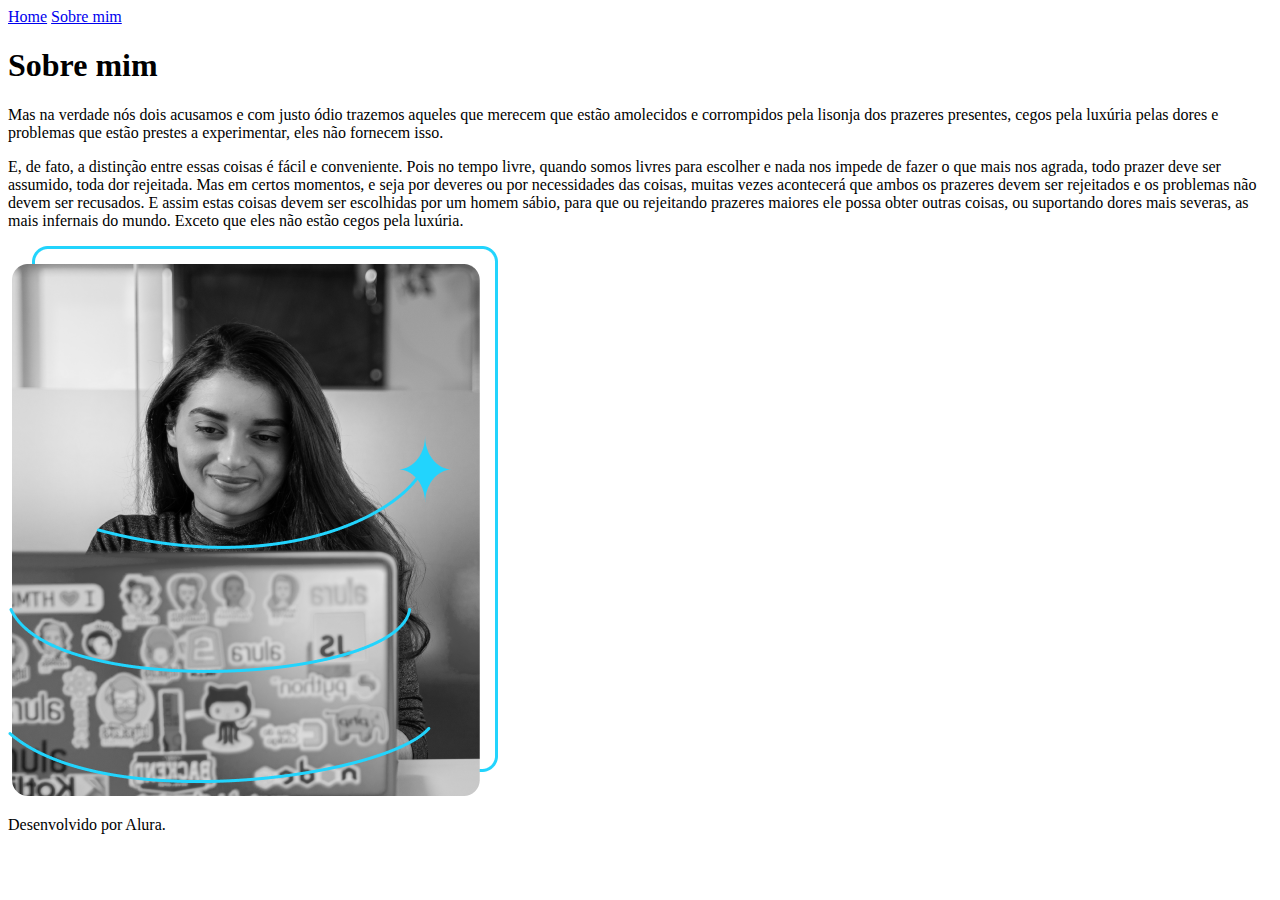
==== about.html @ 7d4047a4 "Add files via upload" ====
<!DOCTYPE html>
<html lang="pt-br">
<head>
    <meta charset="UTF-8">
    <meta http-equiv="X-UA-Compatible" content="IE=edge">
    <meta name="viewport" content="width=device-width, initial-scale=1.0">
    <title>Sobre mim</title>
    <link rel="stylesheet" href="./styles/style.css">
</head>
<body>
    <header class="cabeçalho">
        <nav class="cabeçalho__menu">
            <a class="cabeçalho__menu__link" href="index.html">Home</a>
            <a class="cabeçalho__menu__link" href="about.html">Sobre mim</a>
        </nav>
    </header>

    <main class="apresentaçao">
        <section class="apresentaçao__conteudo">
            <h1 class="apresentaçao__conteudo__titulo">Sobre mim</h1>
            <p class="class="apresentaçao__conteudo__texto">Mas na verdade nós dois acusamos e com justo ódio trazemos aqueles que merecem que estão amolecidos e corrompidos pela lisonja dos prazeres presentes, cegos pela luxúria pelas dores e problemas que estão prestes a experimentar, eles não fornecem isso.</p>
            <p class="class="apresentaçao__conteudo__texto">E, de fato, a distinção entre essas coisas é fácil e conveniente. Pois no tempo livre, quando somos livres para escolher e nada nos impede de fazer o que mais nos agrada, todo prazer deve ser assumido, toda dor rejeitada. Mas em certos momentos, e seja por deveres ou por necessidades das coisas, muitas vezes acontecerá que ambos os prazeres devem ser rejeitados e os problemas não devem ser recusados. E assim estas coisas devem ser escolhidas por um homem sábio, para que ou rejeitando prazeres maiores ele possa obter outras coisas, ou suportando dores mais severas, as mais infernais do mundo. Exceto que eles não estão cegos pela luxúria.</p>
        </section>
        <img class="apresentaçao__imagem" src="Imagem (1).png" alt="foto da Joana Santos">
        </main>
    <footer class="rodape">
        <p>Desenvolvido por Alura.</p>
    </footer>
</body>
</html>
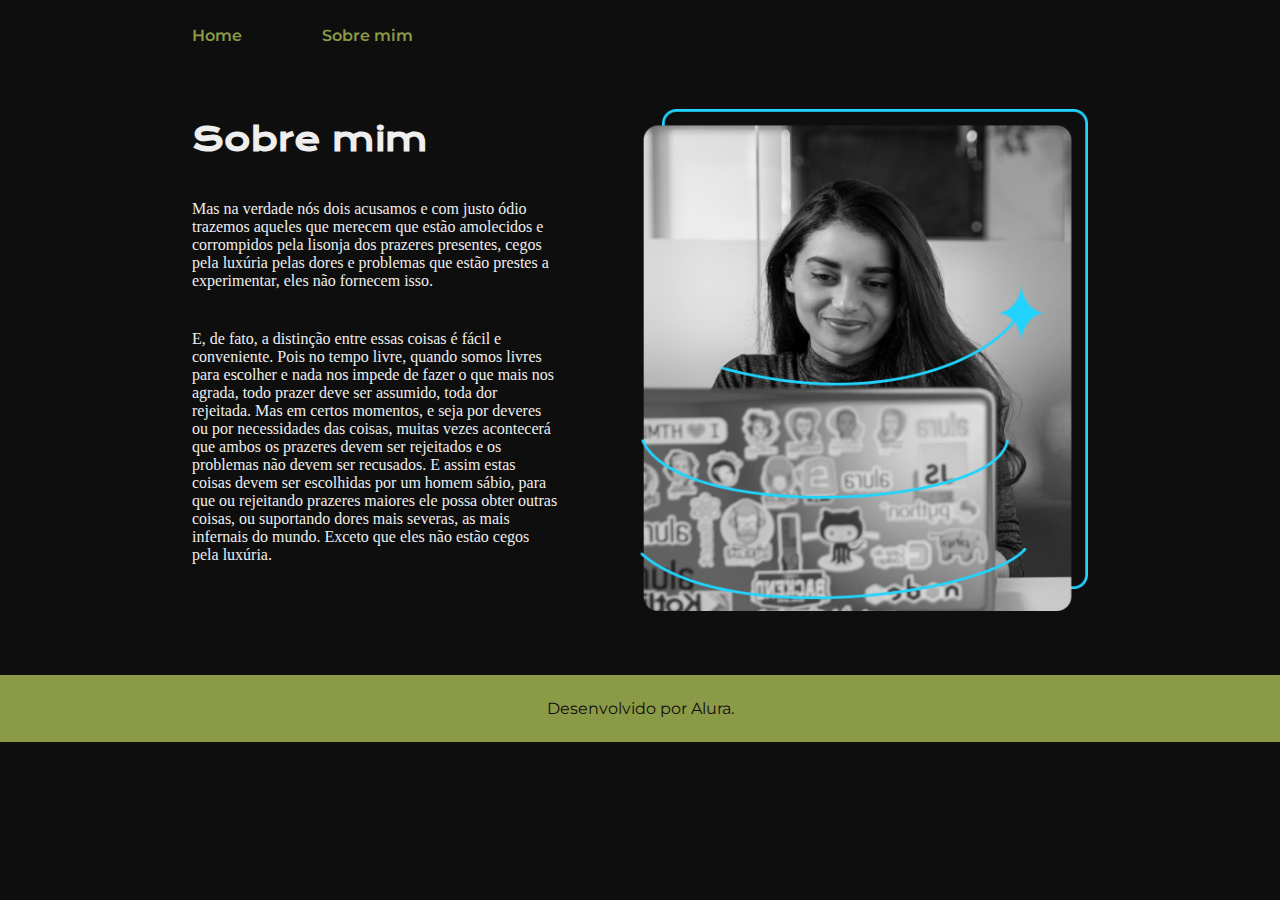
==== commit 1cdc63ce: "about.html" ====
--- a/about.html
+++ b/about.html
@@ -5,7 +5,7 @@
     <meta http-equiv="X-UA-Compatible" content="IE=edge">
     <meta name="viewport" content="width=device-width, initial-scale=1.0">
     <title>Sobre mim</title>
-    <link rel="stylesheet" href="./styles/style.css">
+    <link rel="stylesheet" href="./style.css">
 </head>
 <body>
     <header class="cabeçalho">
@@ -27,4 +27,4 @@
         <p>Desenvolvido por Alura.</p>
     </footer>
 </body>
-</html>+</html>
--- a/style.css
+++ b/style.css
@@ -0,0 +1,136 @@
+@import url('https://fonts.googleapis.com/css2?family=Krona+One&family=Montserrat:wght@100;400;600&display=swap');
+
+:root {
+    --cor-primaria: #0F0E0E;
+    --cor-secundaria: #EEEEEE;
+    --cor-terciaria: #8B9A46;
+    --cor-hover: #541212;
+
+    --font-primaria: 'Krona One', sans-serif;
+    --font-secundaria: 'Montserrat', sans-serif;
+}
+
+* {
+    margin:  0;
+    padding: 0;
+}
+
+body {
+    box-sizing: border-box;
+    background-color: var(--cor-primaria);
+    color: var(--cor-secundaria);
+    }
+
+.cabeçalho {
+    padding: 2% 0% 0% 15%;
+}
+
+.cabeçalho__menu {
+    display: flex;
+    gap: 80px;
+}
+
+.cabeçalho__menu__link {
+    font-family: var(--font-secundaria);
+    font-size: 1,5rem;
+    font-weight: 600;
+    color: var(--cor-terciaria);
+    text-decoration: none;
+}
+
+.apresentaçao{
+        padding: 5% 15%;
+        display: flex;
+        align-items: center;
+        justify-content: space-between;
+        gap: 82px;
+    }
+
+.apresentaçao__conteudo {
+    Width: 50%;
+    Height: 482px;
+    display: flex;
+    flex-direction: column;
+    gap: 40px;
+}
+.apresentaçao__conteudo__titulo {
+    font-size: 2,25rem;
+    font-family: var(--font-primaria);
+}
+
+.titulo-destaque {
+    color: var(--cor-terciaria);
+}
+
+.apresentaçao__conteudo__texto {
+    font-size: 1,5rem;
+    font-family: var(--font-secundaria);
+}
+
+.apresentaçao__links {
+    display: flex;
+    flex-direction: column;
+    align-items: center;
+    justify-content: space-between;
+    gap: 32px;
+}
+
+.apresentaçao__links__sub-titulo{
+    font-family: var(--font-primaria);
+    font-weight: 400;
+    font-size: 1,5rem;
+
+}
+
+.apresentaçao__links__navegaçao {
+    display: flex;
+    justify-content: center;
+    gap: 16px;
+    border: 2px solid var(--cor-terciaria);
+    width: 50%;
+    text-align: center;
+    border-radius: 8px;
+    font-size: 1,5rem;
+    font-weight: 600;
+    padding: 21,5px 0;
+    text-decoration: none;
+    color: var(--cor-secundaria);
+    font-family: var(--font-secundaria);
+}
+.apresentaçao__links__link:hover {
+    background-color: var(--cor-hover);
+}
+
+.apresentaçao__imagem {
+    width: 50%;
+
+}
+
+.rodape {
+    padding: 24px;
+    color: var(--cor-primaria);
+    background-color: var(--cor-terciaria);
+    text-align: center;
+    font-family: var(--font-secundaria);
+    font-size: 1,5rem;
+    font-weight: 400;
+}
+
+@media (max-width: 1200px) {
+    .cabeçalho {
+        padding: 10%;
+    }
+    
+    .cabeçalho__menu {
+        justify-content: center;
+    }
+
+    .apresentaçao {
+        flex-direction: column-reverse;
+        padding: 5%;
+    }
+
+    .apresentaçao__conteudo {
+        width: auto;
+    }
+}